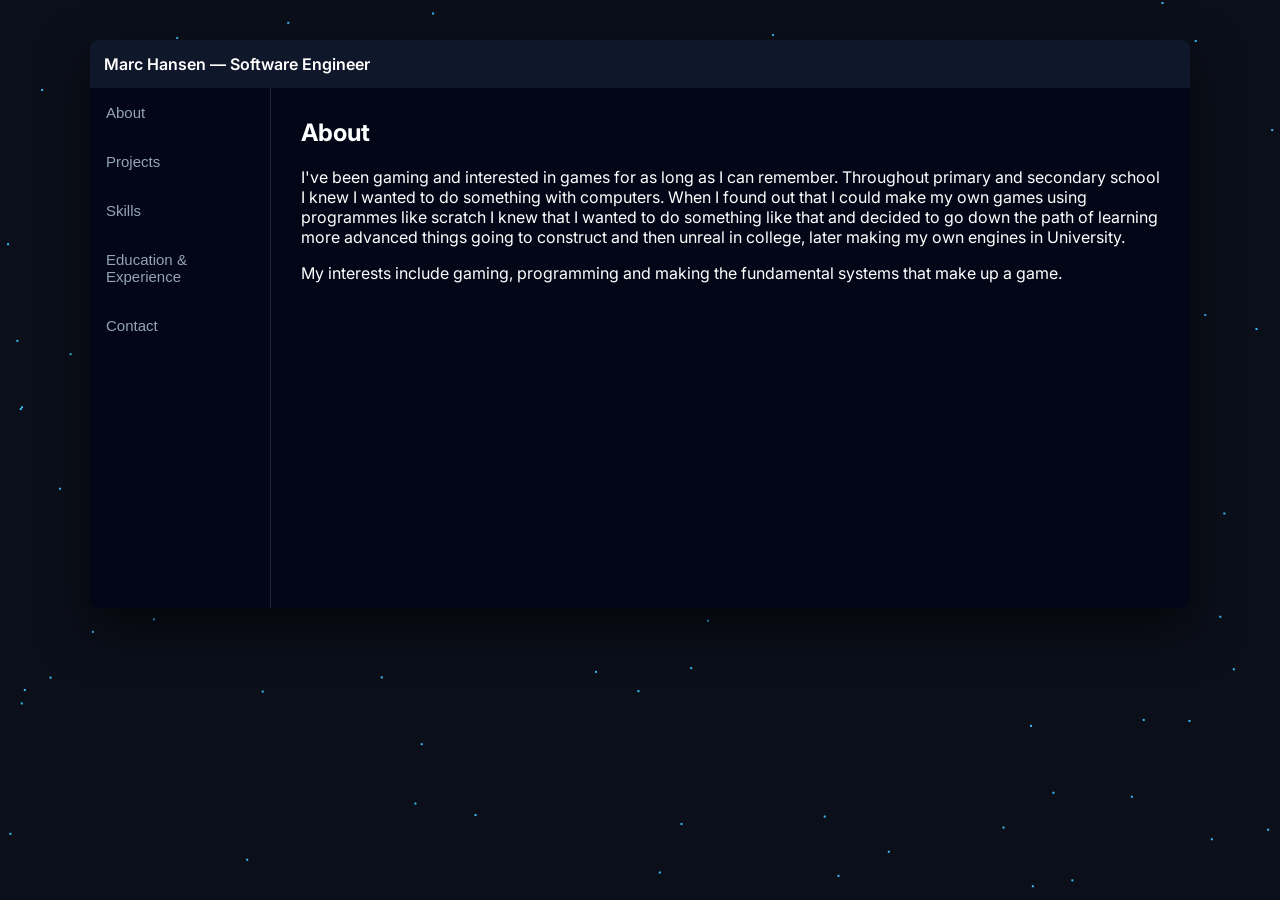
==== docs/index.html @ 1d994b21 "Updated portfolio to build with nant and use a new theme" ====
<!DOCTYPE html>
<html lang="en">
	<head>
		<meta charset="UTF-8">
		<meta name="viewport" content="width=device-width, initial-scale=1.0">
		<title>Marc Hansen | Developer Portfolio</title>
		<link rel="stylesheet" href="CSS/style.css">
			<script defer src="Scripts/particles.js"></script>
			<script defer src="Scripts/ui.js"></script>
		<link href="https://fonts.googleapis.com/css2?family=JetBrains+Mono&family=Inter:wght@300;400;600&display=swap" rel="stylesheet">
	</head>
	<body>
		<canvas id="particles"></canvas>
		<div class="window">
			<header class="titlebar">
			Marc Hansen — Software Engineer
			</header>
			<div class="layout">
				<nav class="sidebar">
					<button data-panel="about">About</button>
					<button data-panel="projects">Projects</button>
					<button data-panel="skills">Skills</button>
					<button data-panel="education">Education & Experience</button>
					<button data-panel="contact">Contact</button>
				</nav>
				<main class="content">
					<section id="about" class="panel active">
						<h2>About</h2>
						<p>
						I've been gaming and interested in games for as long as I can remember.
						Throughout primary and secondary school I knew I wanted to do something with computers.
						When I found out that I could make my own games using programmes like scratch I knew that I wanted to do
						something like that and decided to go down the path of learning more advanced things going to construct and
						then unreal in college, later making my own engines in University.
						</p>
						<p>
						My interests include gaming, programming and making the fundamental systems that make up a game.
						</p>
					</section>
					
					<!-- PROJECTS -->
					<section id="projects" class="panel">
						<h2>Projects</h2>
						<div class="cards">
							<!-- PRISON MINER -->
							<div class="card">
								<h3>Prison Miner</h3>
								<p>
								A 2D game creating in the Unity engine and published to steam.
								Re-imagine of the classic "Prisons" gamemode, commonly found on Minecraft server's
								</p>
								<a href="Projects/PrisonMiner.html">
								View Project →
								</a>
							</div>
							<!-- WoTW -->
							<div class="card">
								<h3>Wizards of The West</h3>
								<p>
								My first steam release, a 3D boss fight / story game made in Unreal Engine 4
								</p>
								<a href="Projects/WoTW.html">
								View Project →
								</a>
								</div>
							<!-- PS5 -->
							<div class="card">
								<h3>PS5 Group Project Game</h3>
								<p>
								An engine developed from scratch for creating games for the PlayStation 5. 
								Then used in a group project to create a gravity-based platformer / puzzle game.
								</p>
								<a href="Projects/PS5.html">
								View Project →
								</a>
							</div>
							<!-- DirectX11 Mini-golf -->
							<div class="card">
								<h3>DirectX11 Mini-golf</h3>
								<p>
								Mini-golf game with basic level editor in C++ with DX11/DXTK
								</p>
								<a href="Projects/DirectXMiniGolf.html">
								View Project →
								</a>
							</div>
							<!-- SFML Minesweeper -->
							<div class="card">
								<h3>SFML Minesweeper</h3>
								<p>
								A remake of the classic minesweeper made in C++ using SFML
								</p>
								<a href="Projects/Minesweeper.html">
								View Project →
								</a>
							</div>
						</div>
					</section>
					
					<!-- SKILLS -->
					<section id="skills" class="panel">
						<h2>Skills</h2>
						<ul class="skills">
							<li>C++</li>
							<li>C#</li>
							<li>Python</li>
							<li>Ruby</li>
							<li>HTML / CSS</li>
							<li>Unity</li>
							<li>Unreal Engine 5</li>
							<li>DirectX</li>
							<li>PS5</li>
							<li>SFML</li>
							<li>Visual Studio</li>
							<li>Git</li>
							<li>MySQL</li>
						</ul>
					</section>
					
					<!-- EDUCATION & EXPERIENCE -->
					<section id="education" class="panel">
						<h2>Education & Experience</h2>
						<div class="timeline">
							<br>
							<!-- Autodesk -->
							<div class="timeline-item">
								<div class="timeline-header">
									<h3>Autodesk - Work Experience</h3>
									<span>July 2024 - July 2025</span>
									<p class="subtitle">Software Engineer for the Navisworks team</p>
								</div>
								<ul>
									<li>Add in new features into an already developed codebase</li>
									<li>Fix bugs reported by customers, communicating via Jira tickets</li>
									<li>Refactor old code within the codebase</li>
									<li>Work alongside the UX team to ensure everything is to their design</li>
								</ul>
							</div>
							<br>
							
							<!-- University -->
							<div class="timeline-item">
								<div class="timeline-header">
									<h3>Sheffield Hallam University</h3>
									<span>Sept 2022 - May 2027 (Expected)</span>
								</div>
								<p class="subtitle">MComp Computer Science for Games</p>
								<ul>
									<li>Developing an engine for use in a group project for the PS5</li>
									<li>Mathematics for rendering</li>
									<li>Software-Hardware optimisation techniques</li>
									<li>Object Oriented Programming & DirectX11 game development</li>
									<li>Game-loop structure using SFML & C++</li>
								</ul>
							</div>
							<br>
							<!-- College -->
							<div class="timeline-item">
								<div class="timeline-header">
									<h3>Chesterfield College</h3>
									<span>Sept 2019 - July 2021</span>
								</div>
								<p class="subtitle">Games Design & Development</p>
								<ul>
									<li>Unreal Engine 4</li>
									<li>Autodesk Maya</li>
									<li>Project Management</li>
									<li>Trends in games and where they could be going</li>
								</ul>
							</div>
						</div>
					</section>
					
					<!-- CONTACT -->
					<section id="contact" class="panel">
						<h2>Contact</h2>
						<p>
							GitHub:
							<a href="https://github.com/MarcHansen2002" target="_blank">
							github.com/MarcHansen2002
							</a>
							<br><br>
							LinkedIn: 
							<a href = "https://www.linkedin.com/in/marchansen2002/" target = "_blank">
							https://www.linkedin.com/in/marchansen2002/
							</a>
							<br><br>
							CV: 
							<a href = "MarcHansen_CV.pdf" target="_blank">
							View
							</a>
							</a>
							<br><br>
							Email:
							MarcHansen2002@gmail.com
						</p>
					</section>
				</main>
			</div>
		</div>
	</body>
</html>
---- docs/CSS/style.css ----
body{
margin:0;
font-family:'Inter',sans-serif;
background:#0b0f1a;
color:white;
overflow-x:hidden;
}

canvas{
position:fixed;
top:0;
left:0;
z-index:-1;
}

.window{
width:1100px;
max-width:95%;
margin:40px auto;
background:#020617;
border-radius:8px;
overflow:hidden;
box-shadow:0 20px 50px rgba(0,0,0,0.6);
}

.titlebar{
padding:14px;
background:#0f172a;
font-weight:600;
}

.layout{
display:flex;
height:520px;
}

.sidebar{
width:180px;
background:#020617;
border-right:1px solid #1e293b;
display:flex;
flex-direction:column;
}

.sidebar button{
background:none;
border:none;
color:#94a3b8;
padding:16px;
text-align:left;
cursor:pointer;
font-size:15px;
}

.sidebar button:hover{
background:#1e293b;
color:white;
}

.content{
flex:1;
padding:30px;
overflow:auto;
}

.panel{
display:none;
}

.panel.active{
display:block;
}

.cards{
display:grid;
grid-template-columns:repeat(auto-fit,minmax(220px,1fr));
gap:20px;
margin-top:20px;
}

.card{
background:#0f172a;
padding:20px;
border-radius:6px;
transition:transform .2s;
}

.card:hover{
transform:translateY(-5px);
}

.card a{
color:#38bdf8;
text-decoration:none;
font-weight:600;
}

.skills{
list-style:none;
padding:0;
columns:2;
}

.skills li{
margin-bottom:10px;
}

h2{
margin-top:0;
}
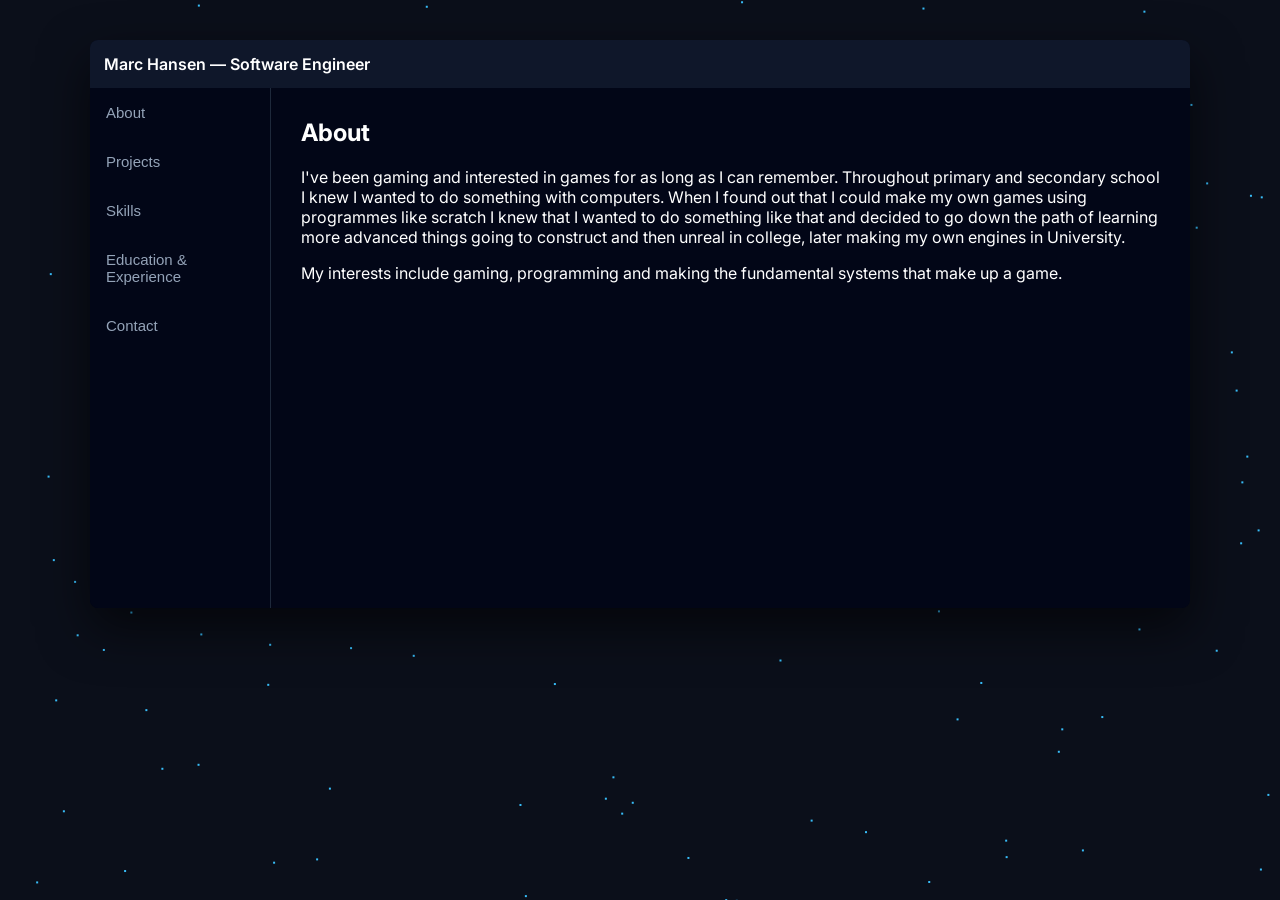
==== commit 9c5861ed: "Data-Oriented index page, sorted projects into pinned and folders" ====
--- a/docs/index.html
+++ b/docs/index.html
@@ -25,175 +25,203 @@
 				</nav>
 				<main class="content">
 					<section id="about" class="panel active">
-						<h2>About</h2>
-						<p>
-						I've been gaming and interested in games for as long as I can remember.
-						Throughout primary and secondary school I knew I wanted to do something with computers.
-						When I found out that I could make my own games using programmes like scratch I knew that I wanted to do
-						something like that and decided to go down the path of learning more advanced things going to construct and
-						then unreal in college, later making my own engines in University.
-						</p>
-						<p>
-						My interests include gaming, programming and making the fundamental systems that make up a game.
-						</p>
+                        <h2>About</h2>
+                        <p>I've been gaming and interested in games for as long as I can remember. Throughout primary and secondary school I knew I wanted to do something with computers. When I found out that I could make my own games using programmes like scratch I knew that I wanted to do something like that and decided to go down the path of learning more advanced things going to construct and then unreal in college, later making my own engines in University.
+</p>
+                        <p>My interests include gaming, programming and making the fundamental systems that make up a game.
+</p>
+
 					</section>
 					
 					<!-- PROJECTS -->
 					<section id="projects" class="panel">
-						<h2>Projects</h2>
-						<div class="cards">
-							<!-- PRISON MINER -->
-							<div class="card">
-								<h3>Prison Miner</h3>
-								<p>
-								A 2D game creating in the Unity engine and published to steam.
-								Re-imagine of the classic "Prisons" gamemode, commonly found on Minecraft server's
-								</p>
-								<a href="Projects/PrisonMiner.html">
-								View Project →
-								</a>
-							</div>
-							<!-- WoTW -->
-							<div class="card">
-								<h3>Wizards of The West</h3>
-								<p>
-								My first steam release, a 3D boss fight / story game made in Unreal Engine 4
-								</p>
-								<a href="Projects/WoTW.html">
-								View Project →
-								</a>
-								</div>
-							<!-- PS5 -->
-							<div class="card">
-								<h3>PS5 Group Project Game</h3>
-								<p>
-								An engine developed from scratch for creating games for the PlayStation 5. 
-								Then used in a group project to create a gravity-based platformer / puzzle game.
-								</p>
-								<a href="Projects/PS5.html">
-								View Project →
-								</a>
-							</div>
-							<!-- DirectX11 Mini-golf -->
-							<div class="card">
-								<h3>DirectX11 Mini-golf</h3>
-								<p>
-								Mini-golf game with basic level editor in C++ with DX11/DXTK
-								</p>
-								<a href="Projects/DirectXMiniGolf.html">
-								View Project →
-								</a>
-							</div>
-							<!-- SFML Minesweeper -->
-							<div class="card">
-								<h3>SFML Minesweeper</h3>
-								<p>
-								A remake of the classic minesweeper made in C++ using SFML
-								</p>
-								<a href="Projects/Minesweeper.html">
-								View Project →
-								</a>
-							</div>
-						</div>
+                        <h2>Projects</h2>
+                        <div class="cards base-projects">
+                            <h3>Pinned</h3>
+                            <div class="card">
+                                <h3>Prison Miner</h3>
+                                <p>A 2D game creating in the Unity engine and published to steam. Re-imagine of the classic "Prisons" gamemode, commonly found on Minecraft servers
+</p>
+                                <a href="Projects/PrisonMiner.html">View Project -></a>
+                            </div>
+                            <div class="card">
+                                <h3>PS5 Group Project Game</h3>
+                                <p>An engine developed from scratch for creating games for the PlayStation 5. Then used in a group project to create a gravity-based  platformer / puzzle game.
+</p>
+                                <a href="Projects/PS5.html">View Project -></a>
+                            </div>
+                            <div class="card">
+                                <h3>DirectX11 Mini-Golf</h3>
+                                <p>Mini-golf game with basic level editor in C++ with DX11/DXTK
+</p>
+                                <a href="Projects/DirectXMiniGolf.html">View Project -></a>
+                            </div>
+
+                            <h3>More</h3>
+                        </div>
+                        
+                        <div class="cards project-folders">
+                            <div class="card folder-btn" data-folder="Engines">
+                                <h3>Custom Engines / Renderers</h3>
+                                <p>Anything I've made where I've had to make my own renderer</p>
+                                <a>View Projects -></a>
+                            </div>
+                            <div class="card folder-btn" data-folder="Steam">
+                                <h3>Steam Releases</h3>
+                                <p>Games I've published on Steam</p>
+                                <a>View Projects -></a>
+                            </div>
+                            <div class="card folder-btn" data-folder="Misc">
+                                <h3>Miscellaneous</h3>
+                                <p>Everything else that's pretty cool but doesn't really have a place</p>
+                                <a>View Projects -></a>
+                            </div>
+                        </div>
+                        <div class="folder-panel">
+                            <button class="back-btn"><h3><- Back</h3></button>
+                            <div class ="cards folder-cards">
+                                <!-- Engines -->
+                                <div class="folder" data-folder="Engines">
+                                    <h3 data-folder="Engines">Custom Engines / Renderers</h3>
+                                    <div class="card" data-folder="Engines">
+                                        <h3>PS5 Group Project Game</h3>
+                                        <p>An engine developed from scratch for creating games for the PlayStation 5. Then used in a group project to create a gravity-based  platformer / puzzle game.
+</p>
+                                        <a href="Projects/PS5.html">View Project -></a>
+                                    </div>
+                                    <div class="card" data-folder="Engines">
+                                        <h3>DirectX11 Mini-Golf</h3>
+                                        <p>Mini-golf game with basic level editor in C++ with DX11/DXTK
+</p>
+                                        <a href="Projects/DirectXMiniGolf.html">View Project -></a>
+                                    </div>
+                                </div>
+                                <!-- Steam -->
+                                <div class="folder" data-folder="Steam">
+                                    <h3 data-folder="Steam">Steam Releases</h3>
+                                    <div class="card" data-folder="Steam">
+                                        <h3>Prison Miner</h3>
+                                        <p>A 2D game creating in the Unity engine and published to steam. Re-imagine of the classic "Prisons" gamemode, commonly found on Minecraft servers
+</p>
+                                        <a href="Projects/PrisonMiner.html">View Project -></a>
+                                    </div>
+                                    <div class="card" data-folder="Steam">
+                                        <h3>Wizards of The West</h3>
+                                        <p>My first steam release, a 3D boss fight / story game made in Unreal Engine 4
+</p>
+                                        <a href="Projects/WoTW.html">View Project -></a>
+                                    </div>
+                                </div>
+                                <!-- Misc -->
+                                <div class="folder" data-folder="Misc">
+                                    <h3 data-folder="Misc">Miscellaneous</h3>
+                                    <div class="card" data-folder="Misc">
+                                        <h3>SFML Minesweeper</h3>
+                                        <p>A remake of the classic  minesweeper made in C++ using SFML
+</p>
+                                        <a href="Projects/Minesweeper.html">View Project -></a>
+                                    </div>
+                                </div>
+                            </div>
+                        </div>
+
 					</section>
 					
 					<!-- SKILLS -->
 					<section id="skills" class="panel">
-						<h2>Skills</h2>
-						<ul class="skills">
-							<li>C++</li>
-							<li>C#</li>
-							<li>Python</li>
-							<li>Ruby</li>
-							<li>HTML / CSS</li>
-							<li>Unity</li>
-							<li>Unreal Engine 5</li>
-							<li>DirectX</li>
-							<li>PS5</li>
-							<li>SFML</li>
-							<li>Visual Studio</li>
-							<li>Git</li>
-							<li>MySQL</li>
-						</ul>
+                        <h2>Skills</h2>
+                        <ul class="skills">
+                            <li>C++</li>
+                            <li>C#</li>
+                            <li>Python</li>
+                            <li>Ruby</li>
+                            <li>HTML / CSS</li>
+                            <li>Unity</li>
+                            <li>Unreal Engine 5</li>
+                            <li>DirectX</li>
+                            <li>PS5</li>
+                            <li>SFML</li>
+                            <li>Visual Studio</li>
+                            <li>Git</li>
+                            <li>MySQL</li>
+                        </ul>
+
 					</section>
 					
 					<!-- EDUCATION & EXPERIENCE -->
 					<section id="education" class="panel">
-						<h2>Education & Experience</h2>
-						<div class="timeline">
-							<br>
-							<!-- Autodesk -->
-							<div class="timeline-item">
-								<div class="timeline-header">
-									<h3>Autodesk - Work Experience</h3>
-									<span>July 2024 - July 2025</span>
-									<p class="subtitle">Software Engineer for the Navisworks team</p>
-								</div>
-								<ul>
-									<li>Add in new features into an already developed codebase</li>
-									<li>Fix bugs reported by customers, communicating via Jira tickets</li>
-									<li>Refactor old code within the codebase</li>
-									<li>Work alongside the UX team to ensure everything is to their design</li>
-								</ul>
-							</div>
-							<br>
-							
-							<!-- University -->
-							<div class="timeline-item">
-								<div class="timeline-header">
-									<h3>Sheffield Hallam University</h3>
-									<span>Sept 2022 - May 2027 (Expected)</span>
-								</div>
-								<p class="subtitle">MComp Computer Science for Games</p>
-								<ul>
-									<li>Developing an engine for use in a group project for the PS5</li>
-									<li>Mathematics for rendering</li>
-									<li>Software-Hardware optimisation techniques</li>
-									<li>Object Oriented Programming & DirectX11 game development</li>
-									<li>Game-loop structure using SFML & C++</li>
-								</ul>
-							</div>
-							<br>
-							<!-- College -->
-							<div class="timeline-item">
-								<div class="timeline-header">
-									<h3>Chesterfield College</h3>
-									<span>Sept 2019 - July 2021</span>
-								</div>
-								<p class="subtitle">Games Design & Development</p>
-								<ul>
-									<li>Unreal Engine 4</li>
-									<li>Autodesk Maya</li>
-									<li>Project Management</li>
-									<li>Trends in games and where they could be going</li>
-								</ul>
-							</div>
-						</div>
+                        <h2>Education & Experience</h2>
+                        <div class = "timeline">
+                            <br>
+                            <div class= "timeline-item">
+                                <div class = "timeline-header">
+                                    <h3>Autodesk - Internship</h3>
+                                    <span>July 2024 - July 2025</span>
+                                    <p class = "subtitle">Software Engineer for the Navisworks team</p>
+                                </div>
+                                <ul>
+                                    <li>Add in new features into an already developed codebase</li>
+                                    <li>Fix bugs reported by customers, communicating via Jira tickets</li>
+                                    <li>Refactor old code within the codebase</li>
+                                    <li>Work alongside the UX team to ensure everything is to their design</li>
+                                </ul>
+                            </div>
+                            <br>
+                            <div class= "timeline-item">
+                                <div class = "timeline-header">
+                                    <h3>Sheffield Hallam University</h3>
+                                    <span>September 2022 - May 2027 (Expected)</span>
+                                    <p class = "subtitle">MComp Computer Science for Games</p>
+                                </div>
+                                <ul>
+                                    <li>Developing an engine for use in a group project for the PS5</li>
+                                    <li>Mathematics for rendering</li>
+                                    <li>Software-Hardware optimisation techniques</li>
+                                    <li>Object Oriented Programming & DirectX11 game development</li>
+                                    <li>Game-loop structure using SFML & C++</li>
+                                </ul>
+                            </div>
+                            <br>
+                            <div class= "timeline-item">
+                                <div class = "timeline-header">
+                                    <h3>Chesterfield College</h3>
+                                    <span>September 2019 - July 2021</span>
+                                    <p class = "subtitle">Game Design & Development</p>
+                                </div>
+                                <ul>
+                                    <li>Unreal Engine 4</li>
+                                    <li>Autodesk Maya</li>
+                                    <li>Project Management</li>
+                                    <li>Trends in games and where they could be going</li>
+                                </ul>
+                            </div>
+                            <br>
+                        </div>
+
 					</section>
 					
 					<!-- CONTACT -->
 					<section id="contact" class="panel">
-						<h2>Contact</h2>
-						<p>
-							GitHub:
-							<a href="https://github.com/MarcHansen2002" target="_blank">
-							github.com/MarcHansen2002
-							</a>
-							<br><br>
-							LinkedIn: 
-							<a href = "https://www.linkedin.com/in/marchansen2002/" target = "_blank">
-							https://www.linkedin.com/in/marchansen2002/
-							</a>
-							<br><br>
-							CV: 
-							<a href = "MarcHansen_CV.pdf" target="_blank">
-							View
-							</a>
-							</a>
-							<br><br>
-							Email:
-							MarcHansen2002@gmail.com
-						</p>
+                        <h2>Contact</h2>
+                        <p>
+                            GitHub: 
+                            <a href="https://github.com/MarcHansen2002" target="_blank">
+                            github.com/MarcHansen2002
+                            </a>
+                            <br><br>
+                            LinkedIn: 
+                            <a href="https://www.linkedin.com/in/marchansen2002/" target="_blank">
+                            LinkedIn.com/in/MarcHansen2002
+                            </a>
+                            <br><br>
+                            CV: 
+                            <a href="MarcHansen_CV.pdf" target="_blank">
+                            View
+                            </a>
+                            <br><br>
+                            Email: MarcHansen2002@gmail.com
+                        </p>
+
 					</section>
 				</main>
 			</div>
--- a/docs/CSS/style.css
+++ b/docs/CSS/style.css
@@ -78,18 +78,30 @@
 margin-top:20px;
 }
 
-.card{
+.folder{
+display:grid;
+grid-template-columns:repeat(auto-fit,minmax(220px,1fr));
+gap:20px;
+margin-top:20px;
+}
+
+.cards h3 {
+	grid-column: 1 / -1;
+}
+
+.card, .folder-btn, .back-btn{
 background:#0f172a;
 padding:20px;
 border-radius:6px;
 transition:transform .2s;
+color:white;
 }
 
-.card:hover{
+.card:hover, .folder-btn:hover, .back-btn:hover{
 transform:translateY(-5px);
 }
 
-.card a{
+.card a, .folder-btn a, .back-btn a{
 color:#38bdf8;
 text-decoration:none;
 font-weight:600;
@@ -105,6 +117,30 @@
 margin-bottom:10px;
 }
 
-h2{
+h2 {
 margin-top:0;
+}
+
+.folder-panel {
+  display: none;
+}
+
+.folder-panel.active {
+  display: block;
+}
+
+/* Back button inside folder panel */
+.back-btn {
+  background:#0f172a;
+  color:white;
+  border:none;
+  padding:8px 14px;
+  border-radius:4px;
+  cursor:pointer;
+  margin-bottom:15px;
+}
+
+.back-btn:hover {
+  background:#38bdf8;
+  color:#020617;
 }
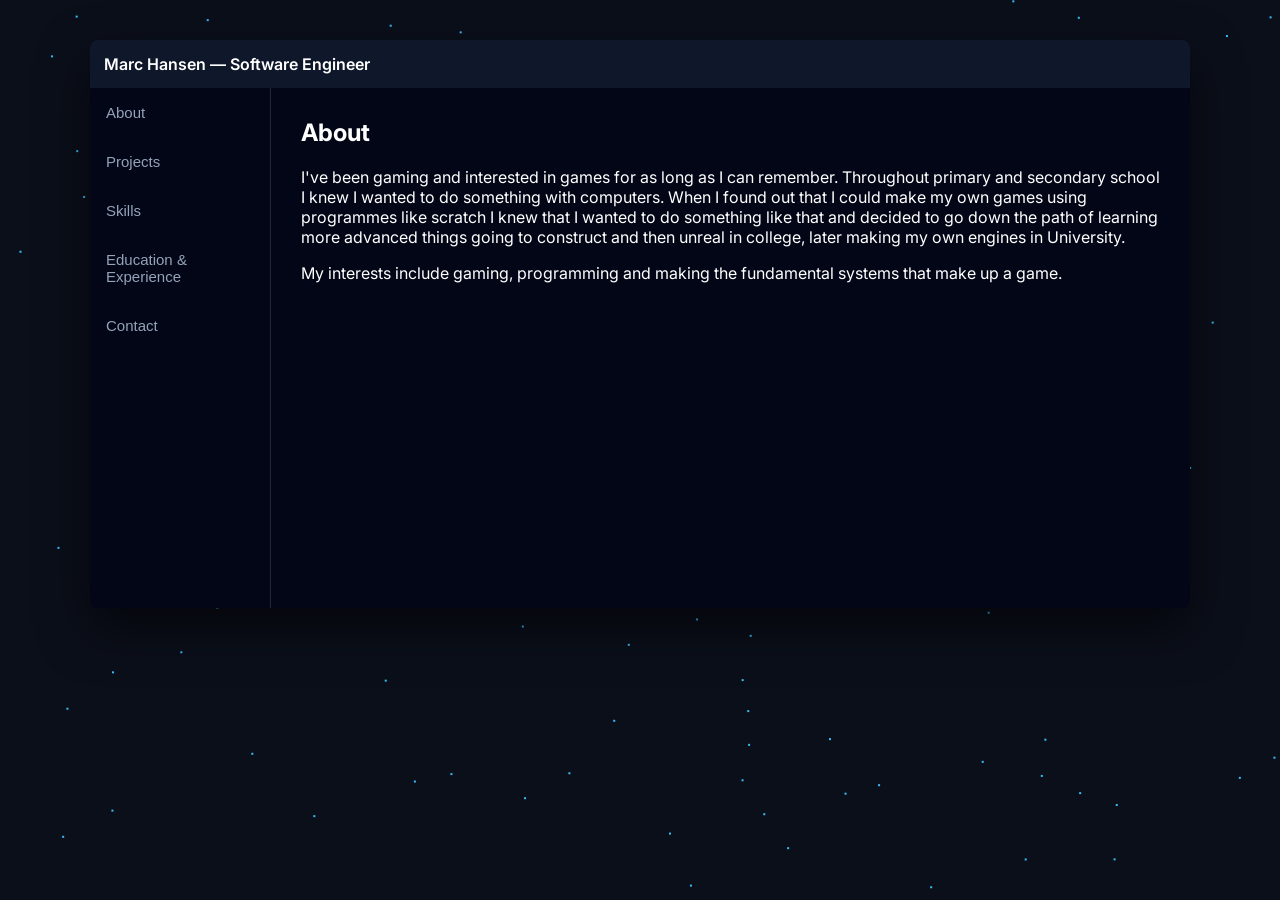
==== commit e6064076: "Added combat colloseum & bullet blast off pages" ====
--- a/docs/index.html
+++ b/docs/index.html
@@ -40,7 +40,7 @@
                             <h3>Pinned</h3>
                             <div class="card">
                                 <h3>Prison Miner</h3>
-                                <p>A 2D game creating in the Unity engine and published to steam. Re-imagine of the classic "Prisons" gamemode, commonly found on Minecraft servers
+                                <p>A 2D game creating in the Unity engine and published to steam. Re-imagine of the classic "Prisons" gamemode, commonly found on Minecraft servers.
 </p>
                                 <a href="Projects/PrisonMiner.html">View Project -></a>
                             </div>
@@ -52,7 +52,7 @@
                             </div>
                             <div class="card">
                                 <h3>DirectX11 Mini-Golf</h3>
-                                <p>Mini-golf game with basic level editor in C++ with DX11/DXTK
+                                <p>Mini-golf game with basic level editor in C++ with DX11/DXTK.
 </p>
                                 <a href="Projects/DirectXMiniGolf.html">View Project -></a>
                             </div>
@@ -69,6 +69,11 @@
                             <div class="card folder-btn" data-folder="Steam">
                                 <h3>Steam Releases</h3>
                                 <p>Games I've published on Steam</p>
+                                <a>View Projects -></a>
+                            </div>
+                            <div class="card folder-btn" data-folder="OtherGames">
+                                <h3>Other Games</h3>
+                                <p>Games I've made that did not make it to being published on steam</p>
                                 <a>View Projects -></a>
                             </div>
                             <div class="card folder-btn" data-folder="Misc">
@@ -91,7 +96,7 @@
                                     </div>
                                     <div class="card" data-folder="Engines">
                                         <h3>DirectX11 Mini-Golf</h3>
-                                        <p>Mini-golf game with basic level editor in C++ with DX11/DXTK
+                                        <p>Mini-golf game with basic level editor in C++ with DX11/DXTK.
 </p>
                                         <a href="Projects/DirectXMiniGolf.html">View Project -></a>
                                     </div>
@@ -101,15 +106,31 @@
                                     <h3 data-folder="Steam">Steam Releases</h3>
                                     <div class="card" data-folder="Steam">
                                         <h3>Prison Miner</h3>
-                                        <p>A 2D game creating in the Unity engine and published to steam. Re-imagine of the classic "Prisons" gamemode, commonly found on Minecraft servers
+                                        <p>A 2D game creating in the Unity engine and published to steam. Re-imagine of the classic "Prisons" gamemode, commonly found on Minecraft servers.
 </p>
                                         <a href="Projects/PrisonMiner.html">View Project -></a>
                                     </div>
                                     <div class="card" data-folder="Steam">
                                         <h3>Wizards of The West</h3>
-                                        <p>My first steam release, a 3D boss fight / story game made in Unreal Engine 4
+                                        <p>My first steam release, a 3D boss fight / story game made in Unreal Engine 4.
 </p>
                                         <a href="Projects/WoTW.html">View Project -></a>
+                                    </div>
+                                </div>
+                                <!-- OtherGames -->
+                                <div class="folder" data-folder="OtherGames">
+                                    <h3 data-folder="OtherGames">Other Games</h3>
+                                    <div class="card" data-folder="OtherGames">
+                                        <h3>Combat Colloseum</h3>
+                                        <p>Group project game created in Unity for University.
+</p>
+                                        <a href="Projects/CombatColosseum.html">View Project -></a>
+                                    </div>
+                                    <div class="card" data-folder="OtherGames">
+                                        <h3>Bullet Blast-Off</h3>
+                                        <p>Unreal Engine 4 physics based game with some basic networking.
+</p>
+                                        <a href="Projects/BulletBlastOff.html">View Project -></a>
                                     </div>
                                 </div>
                                 <!-- Misc -->
@@ -117,7 +138,7 @@
                                     <h3 data-folder="Misc">Miscellaneous</h3>
                                     <div class="card" data-folder="Misc">
                                         <h3>SFML Minesweeper</h3>
-                                        <p>A remake of the classic  minesweeper made in C++ using SFML
+                                        <p>A remake of the classic  minesweeper made in C++ using SFML.
 </p>
                                         <a href="Projects/Minesweeper.html">View Project -></a>
                                     </div>
